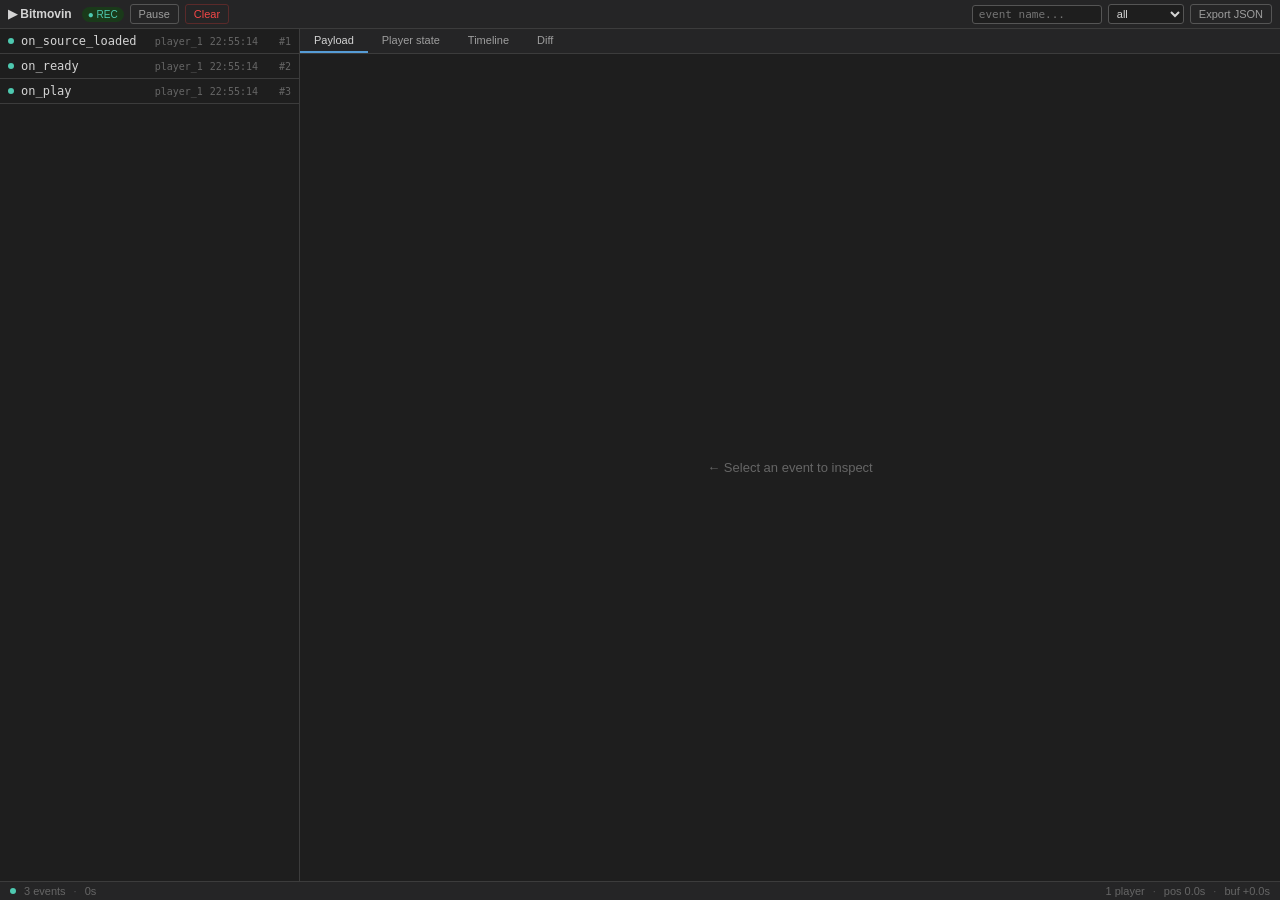
==== index.html @ c2fde8a7 "Add files via upload" ====
<!DOCTYPE html>
<html lang="en">
<head>
<meta charset="utf-8"/>
<title>Bitmovin Event DevTools</title>
<style>
*{box-sizing:border-box;margin:0;padding:0}
body{font-family:Menlo,Consolas,Monaco,monospace;font-size:12px;background:#1e1e1e;color:#d4d4d4}
:root{
  --bg1:#1e1e1e;--bg2:#252526;--bg3:#2d2d2d;--bg4:#3a3a3a;
  --bd:#3c3c3c;--bd2:#555;
  --tx:#d4d4d4;--tx2:#9e9e9e;--tx3:#666;
  --accent:#569cd6;--green:#4ec9b0;--amber:#ce9178;--red:#f44747;--purple:#c586c0;
  --radius:3px;
}
.shell{display:flex;flex-direction:column;height:100vh;overflow:hidden}
.toolbar{display:flex;align-items:center;gap:6px;padding:4px 8px;background:var(--bg2);border-bottom:1px solid var(--bd);flex-shrink:0;flex-wrap:wrap}
.logo{font-family:-apple-system,sans-serif;font-size:12px;font-weight:600;color:var(--tx);margin-right:4px;white-space:nowrap}
.badge{font-size:10px;padding:2px 6px;border-radius:99px;font-family:-apple-system,sans-serif;background:#1a3a1a;color:#4ec9b0;white-space:nowrap}
.badge-error{background:#3a1a1a;color:#f44747}
.hidden{display:none!important}
.btn{font-family:-apple-system,sans-serif;font-size:11px;padding:3px 8px;border:1px solid var(--bd2);border-radius:var(--radius);background:transparent;color:var(--tx2);cursor:pointer;white-space:nowrap}
.btn:hover{background:var(--bg4);color:var(--tx)}
.btn-danger{color:#f44747;border-color:#5a2a2a}
.btn-danger:hover{background:#3a1a1a}
.spacer{flex:1}
.filter-input{font-family:Menlo,monospace;font-size:11px;padding:2px 6px;border:1px solid var(--bd2);border-radius:var(--radius);background:var(--bg1);color:var(--tx);width:130px;outline:none}
.filter-input:focus{border-color:var(--accent)}
.filter-select{font-family:-apple-system,sans-serif;font-size:11px;padding:2px 4px;border:1px solid var(--bd2);border-radius:var(--radius);background:var(--bg1);color:var(--tx);cursor:pointer}
.main{display:flex;flex:1;overflow:hidden;min-height:0}
.event-list-pane{width:300px;min-width:200px;border-right:1px solid var(--bd);overflow-y:auto;flex-shrink:0}
.event-list-pane::-webkit-scrollbar{width:4px}
.event-list-pane::-webkit-scrollbar-thumb{background:var(--bd2);border-radius:2px}
.event-item{display:flex;align-items:center;gap:7px;padding:5px 8px;border-bottom:1px solid var(--bd);cursor:pointer;user-select:none}
.event-item:hover{background:var(--bg3)}
.event-item.selected{background:#1a3050}
.event-dot{width:6px;height:6px;border-radius:50%;flex-shrink:0}
.event-name{flex:1;color:var(--tx);overflow:hidden;text-overflow:ellipsis;white-space:nowrap}
.event-player-id{font-size:10px;color:var(--tx3);white-space:nowrap}
.event-ts{font-size:10px;color:var(--tx3);white-space:nowrap}
.event-seq{font-size:10px;color:var(--tx3);min-width:26px;text-align:right}
.detail-pane{flex:1;display:flex;flex-direction:column;overflow:hidden;min-width:0}
.detail-tabs{display:flex;border-bottom:1px solid var(--bd);flex-shrink:0;background:var(--bg2)}
.tab{font-family:-apple-system,sans-serif;font-size:11px;padding:5px 14px;border:none;border-bottom:2px solid transparent;background:transparent;color:var(--tx2);cursor:pointer}
.tab:hover{color:var(--tx)}
.tab.active{color:var(--tx);border-bottom-color:var(--accent)}
.detail-body{flex:1;overflow:auto;padding:12px}
.detail-body::-webkit-scrollbar{width:4px}
.detail-body::-webkit-scrollbar-thumb{background:var(--bd2);border-radius:2px}
.empty-state{color:var(--tx3);font-family:-apple-system,sans-serif;font-size:13px;display:flex;align-items:center;justify-content:center;height:100%}
.json-tree{font-size:11px;line-height:1.9;white-space:pre-wrap;word-break:break-all}
.json-key{color:var(--accent)}
.json-str{color:var(--green)}
.json-num{color:#b5cea8}
.json-bool{color:var(--purple)}
.json-null{color:var(--tx3)}
.state-grid{display:grid;grid-template-columns:1fr 1fr;gap:8px}
.state-card{background:var(--bg2);border:1px solid var(--bd);border-radius:var(--radius);padding:8px 10px}
.state-label{font-size:10px;color:var(--tx3);font-family:-apple-system,sans-serif;margin-bottom:3px}
.state-val{font-size:13px;font-family:Menlo,monospace;color:var(--tx)}
.tl-row{display:flex;align-items:center;gap:8px;padding:3px 0;font-size:11px}
.tl-dot{width:7px;height:7px;border-radius:50%;flex-shrink:0}
.tl-name{flex:1;color:var(--tx2);white-space:nowrap;overflow:hidden;text-overflow:ellipsis}
.tl-bar-wrap{width:100px;background:var(--bg3);border-radius:2px;height:5px;overflow:hidden}
.tl-bar{height:5px;border-radius:2px}
.tl-t{font-size:10px;color:var(--tx3);width:52px;text-align:right}
.tl-current .tl-name{color:var(--tx);font-weight:bold}
.diff-added{color:var(--green)}
.diff-removed{color:var(--red)}
.diff-key{color:var(--accent)}
.diff-label{font-size:10px;color:var(--tx3);font-family:-apple-system,sans-serif;margin-bottom:6px}
.footer{display:flex;align-items:center;gap:8px;padding:3px 10px;border-top:1px solid var(--bd);background:var(--bg2);flex-shrink:0;font-family:-apple-system,sans-serif;font-size:11px;color:var(--tx3)}
.sep{color:var(--bd2)}
.pulse{width:6px;height:6px;border-radius:50%;background:var(--green)}
.pulse.recording{animation:blink 1.4s ease-in-out infinite}
@keyframes blink{0%,100%{opacity:1}50%{opacity:.2}}
</style>
</head>
<body>
<div class="shell">
  <div class="toolbar">
    <span class="logo">&#9654; Bitmovin</span>
    <span class="badge" id="rec-badge">&#9679; REC</span>
    <span class="badge badge-error hidden" id="err-badge"></span>
    <button id="btn-pause" class="btn">Pause</button>
    <button id="btn-clear" class="btn btn-danger">Clear</button>
    <div class="spacer"></div>
    <input type="text" id="filter-text" class="filter-input" placeholder="event name..."/>
    <select id="filter-cat" class="filter-select">
      <option value="">all</option>
      <option value="playback">playback</option>
      <option value="buffer">buffer</option>
      <option value="quality">quality</option>
      <option value="ad">ad</option>
      <option value="error">error</option>
      <option value="drm">drm</option>
      <option value="ui">ui</option>
      <option value="metadata">metadata</option>
    </select>
    <button id="btn-export" class="btn">Export JSON</button>
  </div>

  <div class="main">
    <div class="event-list-pane" id="event-list-pane">
      <div id="event-list"></div>
    </div>
    <div class="detail-pane">
      <div class="detail-tabs" id="detail-tabs">
        <button class="tab active" data-tab="payload">Payload</button>
        <button class="tab" data-tab="state">Player state</button>
        <button class="tab" data-tab="timeline">Timeline</button>
        <button class="tab" data-tab="diff">Diff</button>
      </div>
      <div class="detail-body" id="detail-body">
        <div class="empty-state">&#8592; Select an event to inspect</div>
      </div>
    </div>
  </div>

  <div class="footer">
    <span class="pulse recording" id="pulse"></span>
    <span id="footer-count">0 events</span>
    <span class="sep">&#183;</span>
    <span id="footer-session">0s</span>
    <div class="spacer"></div>
    <span id="footer-player">no player</span>
    <span class="sep">&#183;</span>
    <span id="footer-pos">pos &#8212;</span>
    <span class="sep">&#183;</span>
    <span id="footer-buf">buf &#8212;</span>
  </div>
</div>

<script>
const EVENT_DEFS=[
  {name:'on_ready',cat:'playback',color:'#4ec9b0',payload:()=>({type:'ready'})},
  {name:'on_play',cat:'playback',color:'#4ec9b0',payload:()=>({type:'play',time:fmtTime()})},
  {name:'on_playing',cat:'playback',color:'#4ec9b0',payload:()=>({type:'playing',position:+(state.position).toFixed(2)})},
  {name:'on_paused',cat:'playback',color:'#4ec9b0',payload:()=>({type:'paused',position:+(state.position).toFixed(2)})},
  {name:'on_seek',cat:'playback',color:'#4ec9b0',payload:()=>({type:'seek',from:+(state.position).toFixed(2),to:+(state.position+Math.random()*30-15).toFixed(2)})},
  {name:'on_seeked',cat:'playback',color:'#4ec9b0',payload:()=>({type:'seeked',position:+(state.position).toFixed(2)})},
  {name:'on_time_changed',cat:'playback',color:'#569cd6',payload:()=>({type:'timechanged',time:+(state.position).toFixed(3)})},
  {name:'on_video_playback_quality_changed',cat:'quality',color:'#c586c0',payload:()=>({type:'qualitychange',previousBitrate:2400000+Math.floor(Math.random()*800000),targetBitrate:2400000+Math.floor(Math.random()*800000),currentBitrate:2400000+Math.floor(Math.random()*800000)})},
  {name:'on_audio_playback_quality_changed',cat:'quality',color:'#c586c0',payload:()=>({type:'audioquality',bitrate:128000,codec:'aac'})},
  {name:'on_stall_started',cat:'buffer',color:'#f44747',payload:()=>({type:'stallstarted',position:+(state.position).toFixed(2)})},
  {name:'on_stall_ended',cat:'buffer',color:'#f44747',payload:()=>({type:'stallended',duration:+(0.4+Math.random()*2).toFixed(2)})},
  {name:'on_download_finished',cat:'buffer',color:'#569cd6',payload:()=>({type:'download',url:'https://cdn.example.com/seg'+Math.floor(Math.random()*200)+'.ts',size:Math.floor(150000+Math.random()*400000),duration:+(0.1+Math.random()*0.6).toFixed(3),mimeType:'video/mp2t'})},
  {name:'on_segment_request_finished',cat:'buffer',color:'#569cd6',payload:()=>({type:'segment',mediaType:Math.random()>.5?'video':'audio',startTime:+(state.position).toFixed(2),duration:4.0,bitrate:2400000})},
  {name:'on_error',cat:'error',color:'#f44747',payload:()=>({type:'error',code:1001+Math.floor(Math.random()*10),message:'A playback error occurred.',data:{url:'https://cdn.example.com/manifest.mpd'}})},
  {name:'on_warning',cat:'error',color:'#ce9178',payload:()=>({type:'warning',code:2001,message:'Falling back to lower bitrate.'})},
  {name:'on_ad_break_started',cat:'ad',color:'#dcdcaa',payload:()=>({type:'adbreakstart',adBreakId:'preroll_1',scheduledTime:0})},
  {name:'on_ad_started',cat:'ad',color:'#dcdcaa',payload:()=>({type:'adstart',adId:'ad_'+Math.floor(Math.random()*1000),duration:15,skipOffset:5})},
  {name:'on_ad_finished',cat:'ad',color:'#dcdcaa',payload:()=>({type:'adfinish',adId:'ad_'+Math.floor(Math.random()*1000),skipped:Math.random()>.7})},
  {name:'on_ad_break_finished',cat:'ad',color:'#dcdcaa',payload:()=>({type:'adbreakend'})},
  {name:'on_drm_license_added',cat:'drm',color:'#e06c75',payload:()=>({type:'licenseadded',drmSystem:'widevine',responseTime:+(200+Math.random()*400).toFixed(0)})},
  {name:'on_subtitle_enable',cat:'ui',color:'#888888',payload:()=>({type:'subtitleenable',trackId:'en',language:'en',label:'English'})},
  {name:'on_fullscreen_enter',cat:'ui',color:'#888888',payload:()=>({type:'fullscreenenter'})},
  {name:'on_source_loaded',cat:'playback',color:'#4ec9b0',payload:()=>({type:'sourceloaded',src:'https://cdn.example.com/manifest.mpd',drmType:'widevine'})},
  {name:'on_playback_finished',cat:'playback',color:'#4ec9b0',payload:()=>({type:'finished',duration:+(state.position).toFixed(2)})},
];

const WEIGHTED=[
  ...Array(8).fill('on_time_changed'),
  ...Array(5).fill('on_segment_request_finished'),
  ...Array(4).fill('on_download_finished'),
  ...Array(3).fill('on_playing'),
  ...Array(2).fill('on_video_playback_quality_changed'),
  'on_play','on_paused','on_seek','on_seeked',
  'on_stall_started','on_stall_ended',
  'on_ad_break_started','on_ad_started','on_ad_finished','on_ad_break_finished',
  'on_error','on_warning','on_drm_license_added','on_subtitle_enable','on_fullscreen_enter',
];

let events=[],seq=0,paused=false,selectedId=null,activeTab='payload',sessionStart=Date.now();
let simState={position:0,buffer:0,bitrate:2400000,playing:false,stalling:false};
let autoScroll=true,errorCount=0;

function fmtTime(){return new Date().toISOString().substr(11,12)}

function categorise(name){
  if(/^on_ad/.test(name))return'ad';
  if(/error|warning/.test(name))return'error';
  if(/drm/.test(name))return'drm';
  if(/quality|adaptation/.test(name))return'quality';
  if(/download|segment|buffer|stall/.test(name))return'buffer';
  if(/subtitle|fullscreen|cast|volume|ui|viewmode/.test(name))return'ui';
  if(/metadata|cue/.test(name))return'metadata';
  return'playback';
}

function addEvent(defName){
  if(paused)return;
  const def=EVENT_DEFS.find(d=>d.name===defName);
  if(!def)return;
  const payload=def.payload();
  const ev={
    id:++seq,name:def.name,cat:def.cat,color:def.color,
    ts:fmtTime(),tsMs:Date.now(),playerId:'player_1',data:payload,
    playerState:{currentTime:+(simState.position).toFixed(3),bufferLength:+(simState.buffer).toFixed(1),bitrate:simState.bitrate,isPlaying:simState.playing,isStalling:simState.stalling}
  };
  events.push(ev);
  if(def.cat==='error'){errorCount++;updateErrBadge()}
  if(events.length>500)events.shift();
  document.getElementById('footer-player').textContent='1 player';
  document.getElementById('footer-pos').textContent='pos '+simState.position.toFixed(1)+'s';
  document.getElementById('footer-buf').textContent='buf +'+simState.buffer.toFixed(1)+'s';
  document.getElementById('footer-session').textContent=Math.round((Date.now()-sessionStart)/1000)+'s';
  renderList();
  if(autoScroll&&selectedId===null)scrollBottom();
}

function updateErrBadge(){
  const b=document.getElementById('err-badge');
  if(errorCount>0){b.classList.remove('hidden');b.textContent=errorCount+' error'+(errorCount>1?'s':'');}
  else b.classList.add('hidden');
}

function renderList(){
  const ft=document.getElementById('filter-text').value.toLowerCase();
  const fc=document.getElementById('filter-cat').value;
  const filtered=events.filter(e=>(!ft||e.name.includes(ft))&&(!fc||e.cat===fc));
  const el=document.getElementById('event-list');
  el.innerHTML=filtered.map(e=>`
    <div class="event-item${selectedId===e.id?' selected':''}" data-id="${e.id}">
      <span class="event-dot" style="background:${e.color}"></span>
      <span class="event-name">${esc(e.name)}</span>
      <span class="event-player-id">${esc(e.playerId)}</span>
      <span class="event-ts">${e.ts?e.ts.substr(0,8):''}</span>
      <span class="event-seq">#${e.id}</span>
    </div>`).join('');
  el.querySelectorAll('.event-item').forEach(row=>{
    row.addEventListener('click',()=>{selectedId=parseInt(row.dataset.id,10);autoScroll=false;renderList();renderDetail();});
  });
  document.getElementById('footer-count').textContent=events.length+' events';
}

function scrollBottom(){
  const p=document.getElementById('event-list-pane');
  p.scrollTop=p.scrollHeight;
}

function renderDetail(){
  const ev=events.find(e=>e.id===selectedId);
  const body=document.getElementById('detail-body');
  if(!ev){body.innerHTML='<div class="empty-state">&#8592; Select an event to inspect</div>';return;}
  if(activeTab==='payload'){
    body.innerHTML='<div class="json-tree">'+jsonHtml({event:ev.name,category:ev.cat,sequence:ev.id,playerId:ev.playerId,timestamp:ev.ts,data:ev.data})+'</div>';
  }else if(activeTab==='state'){
    const s=ev.playerState;
    const cards=[['position',s.currentTime+'s'],['buffer ahead',s.bufferLength+'s'],['bitrate',Math.round(s.bitrate/1000)+' kbps'],['is playing',''+s.isPlaying],['is stalling',''+s.isStalling],['player',ev.playerId]];
    body.innerHTML='<div class="state-grid">'+cards.map(([l,v])=>`<div class="state-card"><div class="state-label">${esc(l)}</div><div class="state-val">${esc(v)}</div></div>`).join('')+'</div>';
  }else if(activeTab==='timeline'){
    const idx=events.findIndex(e=>e.id===ev.id);
    const slice=events.slice(Math.max(0,idx-15),idx+3);
    const t0=slice[0]?.tsMs||ev.tsMs;
    const tMax=(slice[slice.length-1]?.tsMs||ev.tsMs)-t0||1;
    body.innerHTML=slice.map(e=>{
      const rel=e.tsMs-t0;
      const pct=Math.max(3,Math.round((rel/tMax)*100));
      const cur=e.id===ev.id;
      return`<div class="tl-row${cur?' tl-current':''}"><span class="tl-dot" style="background:${e.color}"></span><span class="tl-name">${esc(e.name)}</span><div class="tl-bar-wrap"><div class="tl-bar" style="width:${pct}%;background:${e.color}"></div></div><span class="tl-t">+${rel}ms</span></div>`;
    }).join('');
  }else if(activeTab==='diff'){
    const idx=events.findIndex(e=>e.id===ev.id);
    const prev=idx>0?events[idx-1]:null;
    if(!prev){body.innerHTML='<div class="empty-state">No previous event to diff against</div>';return;}
    const a=prev.playerState||{},b=ev.playerState||{};
    const keys=new Set([...Object.keys(a),...Object.keys(b)]);
    let html=`<div class="diff-label">State diff: #${prev.id} ${esc(prev.name)} &#8594; #${ev.id} ${esc(ev.name)}</div><div class="json-tree">`;
    let changed=false;
    for(const k of keys){
      const av=JSON.stringify(a[k]),bv=JSON.stringify(b[k]);
      if(av===bv)continue;
      changed=true;
      html+=`<span class="diff-key">"${esc(k)}"</span>: <span class="diff-removed">${esc(av??'undefined')}</span> &#8594; <span class="diff-added">${esc(bv??'undefined')}</span>\n`;
    }
    if(!changed)html+='<span style="color:var(--tx3)">no state changes</span>';
    html+='</div>';
    body.innerHTML=html;
  }
}

function jsonHtml(val,indent=0){
  const pad='  '.repeat(indent);
  if(val===null)return`<span class="json-null">null</span>`;
  if(val===undefined)return`<span class="json-null">undefined</span>`;
  if(typeof val==='boolean')return`<span class="json-bool">${val}</span>`;
  if(typeof val==='number')return`<span class="json-num">${val}</span>`;
  if(typeof val==='string')return`<span class="json-str">"${esc(val)}"</span>`;
  if(Array.isArray(val)){
    if(!val.length)return'[]';
    return'[\n'+val.map(v=>pad+'  '+jsonHtml(v,indent+1)).join(',\n')+'\n'+pad+']';
  }
  if(typeof val==='object'){
    const entries=Object.entries(val);
    if(!entries.length)return'{}';
    return'{\n'+entries.map(([k,v])=>pad+`  <span class="json-key">"${esc(k)}"</span>: `+jsonHtml(v,indent+1)).join(',\n')+'\n'+pad+'}';
  }
  return esc(String(val));
}

function esc(s){return String(s).replace(/&/g,'&amp;').replace(/</g,'&lt;').replace(/>/g,'&gt;').replace(/"/g,'&quot;')}

document.getElementById('btn-pause').addEventListener('click',()=>{
  paused=!paused;
  const btn=document.getElementById('btn-pause');
  const pulse=document.getElementById('pulse');
  const badge=document.getElementById('rec-badge');
  btn.textContent=paused?'Resume':'Pause';
  if(paused){pulse.classList.remove('recording');badge.textContent='&#9679; PAUSED';badge.style.background='#3a3000';badge.style.color='#e5b800';}
  else{pulse.classList.add('recording');badge.textContent='&#9679; REC';badge.style.background='';badge.style.color='';}
});

document.getElementById('btn-clear').addEventListener('click',()=>{
  events=[];seq=0;errorCount=0;selectedId=null;autoScroll=true;
  updateErrBadge();renderList();renderDetail();
});

document.getElementById('btn-export').addEventListener('click',()=>{
  const blob=new Blob([JSON.stringify(events,null,2)],{type:'application/json'});
  const url=URL.createObjectURL(blob);
  const a=document.createElement('a');
  a.href=url;a.download='bitmovin-events-'+Date.now()+'.json';a.click();
  URL.revokeObjectURL(url);
});

document.getElementById('filter-text').addEventListener('input',renderList);
document.getElementById('filter-cat').addEventListener('change',renderList);

document.getElementById('detail-tabs').addEventListener('click',e=>{
  const tab=e.target.closest('.tab');
  if(!tab)return;
  document.querySelectorAll('.tab').forEach(t=>t.classList.remove('active'));
  tab.classList.add('active');
  activeTab=tab.dataset.tab;
  renderDetail();
});

document.getElementById('event-list-pane').addEventListener('scroll',e=>{
  const el=e.target;
  autoScroll=el.scrollTop+el.clientHeight>=el.scrollHeight-10;
});

function scheduleNext(){
  setTimeout(()=>{
    const name=WEIGHTED[Math.floor(Math.random()*WEIGHTED.length)];
    if(name==='on_time_changed')simState.playing=true;
    if(name==='on_stall_started')simState.stalling=true;
    if(name==='on_stall_ended')simState.stalling=false;
    addEvent(name);
    scheduleNext();
  },300+Math.random()*900);
}

setInterval(()=>{if(!paused){simState.position+=0.1;simState.buffer=Math.min(30,simState.buffer+0.08);}},100);

addEvent('on_source_loaded');
addEvent('on_ready');
addEvent('on_play');
scheduleNext();
renderList();
</script>
</body>
</html>
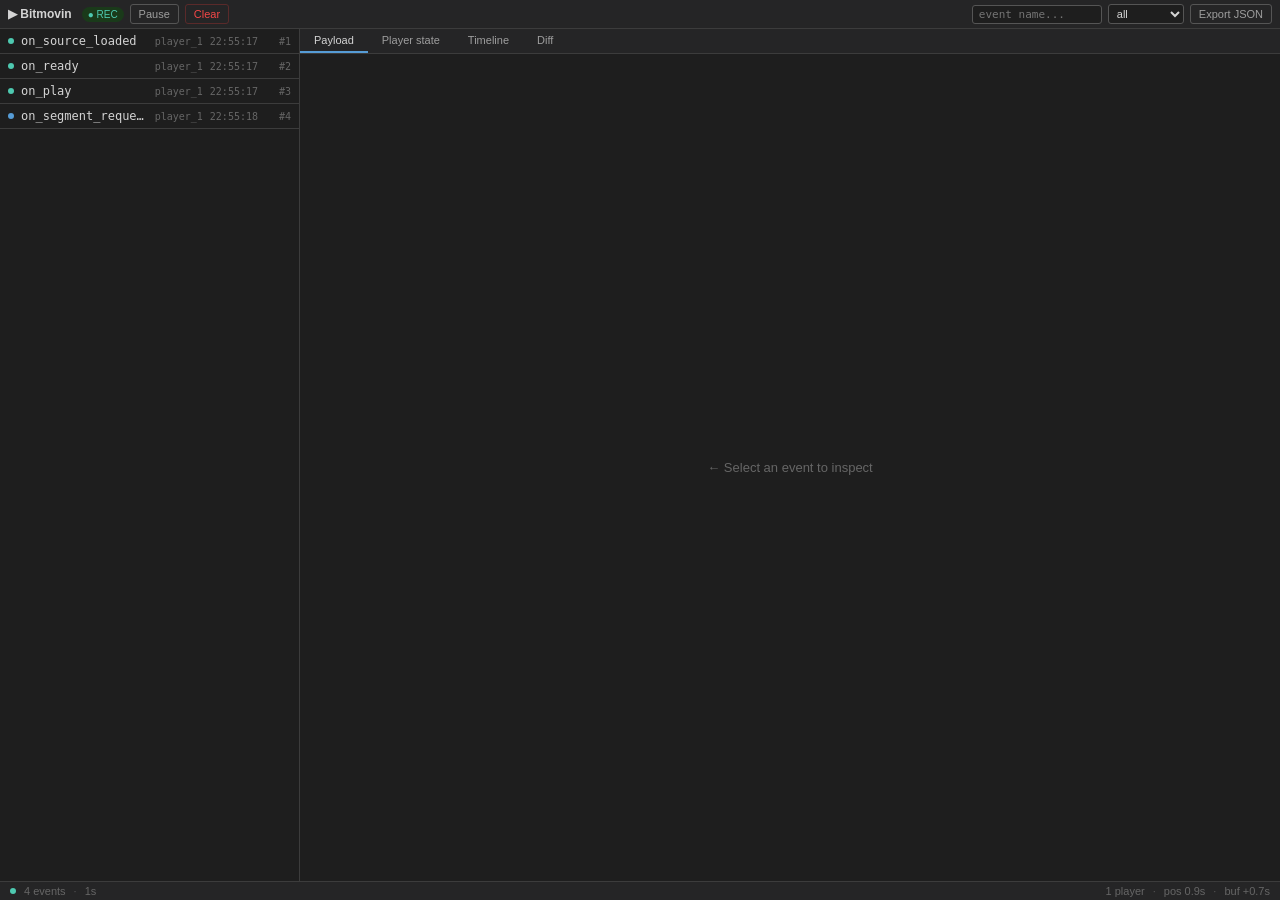
==== commit 3680df0e: "update live demo" ====
--- a/index.html
+++ b/index.html
@@ -135,17 +135,17 @@
 const EVENT_DEFS=[
   {name:'on_ready',cat:'playback',color:'#4ec9b0',payload:()=>({type:'ready'})},
   {name:'on_play',cat:'playback',color:'#4ec9b0',payload:()=>({type:'play',time:fmtTime()})},
-  {name:'on_playing',cat:'playback',color:'#4ec9b0',payload:()=>({type:'playing',position:+(state.position).toFixed(2)})},
-  {name:'on_paused',cat:'playback',color:'#4ec9b0',payload:()=>({type:'paused',position:+(state.position).toFixed(2)})},
-  {name:'on_seek',cat:'playback',color:'#4ec9b0',payload:()=>({type:'seek',from:+(state.position).toFixed(2),to:+(state.position+Math.random()*30-15).toFixed(2)})},
-  {name:'on_seeked',cat:'playback',color:'#4ec9b0',payload:()=>({type:'seeked',position:+(state.position).toFixed(2)})},
-  {name:'on_time_changed',cat:'playback',color:'#569cd6',payload:()=>({type:'timechanged',time:+(state.position).toFixed(3)})},
+  {name:'on_playing',cat:'playback',color:'#4ec9b0',payload:()=>({type:'playing',position:+(simState.position).toFixed(2)})},
+  {name:'on_paused',cat:'playback',color:'#4ec9b0',payload:()=>({type:'paused',position:+(simState.position).toFixed(2)})},
+  {name:'on_seek',cat:'playback',color:'#4ec9b0',payload:()=>({type:'seek',from:+(simState.position).toFixed(2),to:+(simState.position+Math.random()*30-15).toFixed(2)})},
+  {name:'on_seeked',cat:'playback',color:'#4ec9b0',payload:()=>({type:'seeked',position:+(simState.position).toFixed(2)})},
+  {name:'on_time_changed',cat:'playback',color:'#569cd6',payload:()=>({type:'timechanged',time:+(simState.position).toFixed(3)})},
   {name:'on_video_playback_quality_changed',cat:'quality',color:'#c586c0',payload:()=>({type:'qualitychange',previousBitrate:2400000+Math.floor(Math.random()*800000),targetBitrate:2400000+Math.floor(Math.random()*800000),currentBitrate:2400000+Math.floor(Math.random()*800000)})},
   {name:'on_audio_playback_quality_changed',cat:'quality',color:'#c586c0',payload:()=>({type:'audioquality',bitrate:128000,codec:'aac'})},
-  {name:'on_stall_started',cat:'buffer',color:'#f44747',payload:()=>({type:'stallstarted',position:+(state.position).toFixed(2)})},
+  {name:'on_stall_started',cat:'buffer',color:'#f44747',payload:()=>({type:'stallstarted',position:+(simState.position).toFixed(2)})},
   {name:'on_stall_ended',cat:'buffer',color:'#f44747',payload:()=>({type:'stallended',duration:+(0.4+Math.random()*2).toFixed(2)})},
   {name:'on_download_finished',cat:'buffer',color:'#569cd6',payload:()=>({type:'download',url:'https://cdn.example.com/seg'+Math.floor(Math.random()*200)+'.ts',size:Math.floor(150000+Math.random()*400000),duration:+(0.1+Math.random()*0.6).toFixed(3),mimeType:'video/mp2t'})},
-  {name:'on_segment_request_finished',cat:'buffer',color:'#569cd6',payload:()=>({type:'segment',mediaType:Math.random()>.5?'video':'audio',startTime:+(state.position).toFixed(2),duration:4.0,bitrate:2400000})},
+  {name:'on_segment_request_finished',cat:'buffer',color:'#569cd6',payload:()=>({type:'segment',mediaType:Math.random()>.5?'video':'audio',startTime:+(simState.position).toFixed(2),duration:4.0,bitrate:2400000})},
   {name:'on_error',cat:'error',color:'#f44747',payload:()=>({type:'error',code:1001+Math.floor(Math.random()*10),message:'A playback error occurred.',data:{url:'https://cdn.example.com/manifest.mpd'}})},
   {name:'on_warning',cat:'error',color:'#ce9178',payload:()=>({type:'warning',code:2001,message:'Falling back to lower bitrate.'})},
   {name:'on_ad_break_started',cat:'ad',color:'#dcdcaa',payload:()=>({type:'adbreakstart',adBreakId:'preroll_1',scheduledTime:0})},
@@ -156,7 +156,7 @@
   {name:'on_subtitle_enable',cat:'ui',color:'#888888',payload:()=>({type:'subtitleenable',trackId:'en',language:'en',label:'English'})},
   {name:'on_fullscreen_enter',cat:'ui',color:'#888888',payload:()=>({type:'fullscreenenter'})},
   {name:'on_source_loaded',cat:'playback',color:'#4ec9b0',payload:()=>({type:'sourceloaded',src:'https://cdn.example.com/manifest.mpd',drmType:'widevine'})},
-  {name:'on_playback_finished',cat:'playback',color:'#4ec9b0',payload:()=>({type:'finished',duration:+(state.position).toFixed(2)})},
+  {name:'on_playback_finished',cat:'playback',color:'#4ec9b0',payload:()=>({type:'finished',duration:+(simState.position).toFixed(2)})},
 ];
 
 const WEIGHTED=[
